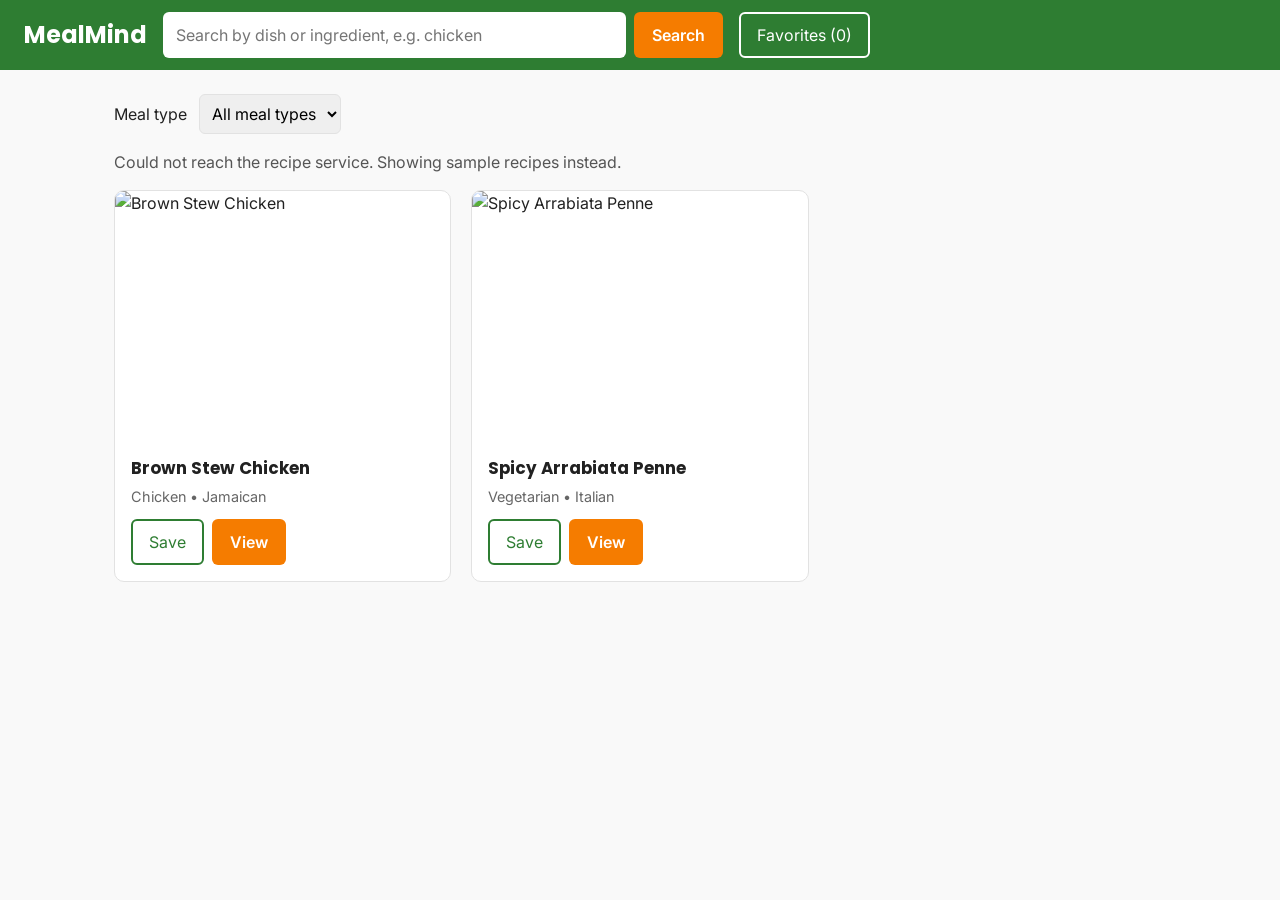
==== index.html @ 3b934311 "week5" ====
<!DOCTYPE html>
<html lang="en">
<head>
  <meta charset="UTF-8">
  <meta name="viewport" content="width=device-width, initial-scale=1">
  <title>MealMind – Recipe &amp; Meal Prep Tracker</title>
  <link rel="preconnect" href="https://fonts.googleapis.com">
  <link rel="preconnect" href="https://fonts.gstatic.com" crossorigin>
  <link href="https://fonts.googleapis.com/css2?family=Inter:wght@400;500;600&family=Poppins:wght@600;700&display=swap" rel="stylesheet">
  <link rel="stylesheet" href="styles/main.css">
  <link rel="stylesheet" href="styles/responsive.css">
</head>
<body>
  <header class="site-header">
    <a class="logo" href="index.html">MealMind</a>
    <form id="search-form" class="search" role="search">
      <label for="search-input" class="sr-only">Search recipes</label>
      <input id="search-input" type="search" placeholder="Search by dish or ingredient, e.g. chicken">
      <button type="submit">Search</button>
    </form>
    <nav>
      <button id="favorites-toggle" type="button" aria-pressed="false">Favorites (<span id="fav-count">0</span>)</button>
    </nav>
  </header>

  <main>
    <section class="filters" aria-label="Filters">
      <label for="category-filter">Meal type</label>
      <select id="category-filter"><option value="">All meal types</option></select>
    </section>
    <p id="status" role="status" aria-live="polite"></p>
    <section id="recipe-grid" class="grid" aria-label="Recipes"></section>
  </main>

  <script type="module" src="js/app.js"></script>
</body>
</html>
---- styles/main.css ----
:root { --green: #2E7D32; --orange: #F57C00; --dark: #212121; --light: #F9F9F9; --border: #e2e2e2; }
* { box-sizing: border-box; }
body { margin: 0; font-family: "Inter", "Roboto", sans-serif; color: var(--dark); background: var(--light); line-height: 1.5; }
h1, h2, .logo { font-family: "Poppins", sans-serif; }
.sr-only { position: absolute; width: 1px; height: 1px; overflow: hidden; clip: rect(0 0 0 0); }
:focus-visible { outline: 3px solid var(--orange); outline-offset: 2px; }

.site-header { display: flex; align-items: center; gap: 1rem; padding: .75rem 1.5rem; background: var(--green); color: #fff; }
.logo { font-size: 1.5rem; font-weight: 700; color: #fff; text-decoration: none; }
.search { flex: 1; display: flex; gap: .5rem; max-width: 560px; }
.search input { flex: 1; padding: .6rem .8rem; border: 0; border-radius: 6px; font: inherit; }
button, .view, .back { font: inherit; cursor: pointer; border-radius: 6px; padding: .55rem 1rem; border: 2px solid transparent; }
.search button { background: var(--orange); color: #fff; font-weight: 600; }
nav button, .back { background: transparent; color: #fff; border-color: #fff; text-decoration: none; }
nav button[aria-pressed="true"] { background: #fff; color: var(--green); }

main { max-width: 1100px; margin: 0 auto; padding: 1.5rem; }
.filters { display: flex; align-items: center; gap: .75rem; margin-bottom: .5rem; }
.filters select { padding: .5rem; font: inherit; border-radius: 6px; border: 1px solid var(--border); }
#status { min-height: 1.5rem; color: #555; }

.grid { display: grid; grid-template-columns: repeat(3, 1fr); gap: 1.25rem; }
.card { background: #fff; border: 1px solid var(--border); border-radius: 10px; overflow: hidden; display: flex; flex-direction: column; }
.card img { width: 100%; aspect-ratio: 4/3; object-fit: cover; }
.card-body { padding: .9rem 1rem 1rem; display: flex; flex-direction: column; flex: 1; }
.card h2 { font-size: 1.05rem; margin: 0 0 .25rem; }
.meta { margin: 0 0 .75rem; color: #666; font-size: .9rem; }
.actions { display: flex; gap: .5rem; margin-top: auto; }
.save { background: #fff; color: var(--green); border-color: var(--green); }
.save.on { background: var(--green); color: #fff; }
.view { background: var(--orange); color: #fff; text-decoration: none; font-weight: 600; }

.detail { display: grid; grid-template-columns: 1fr 1fr; gap: 1.5rem; }
.detail img { width: 100%; border-radius: 10px; }
.detail h1 { margin: 0 0 .25rem; }
.instructions { grid-column: 1 / -1; max-width: 70ch; }
---- styles/responsive.css ----
@media (max-width: 900px) { .grid { grid-template-columns: repeat(2, 1fr); } }
@media (max-width: 600px) {
  .site-header { flex-wrap: wrap; padding: .75rem 1rem; }
  .search { order: 3; flex-basis: 100%; max-width: none; }
  main { padding: 1rem; }
  .grid, .detail { grid-template-columns: 1fr; }
}
@media (prefers-reduced-motion: reduce) { * { transition: none !important; animation: none !important; } }
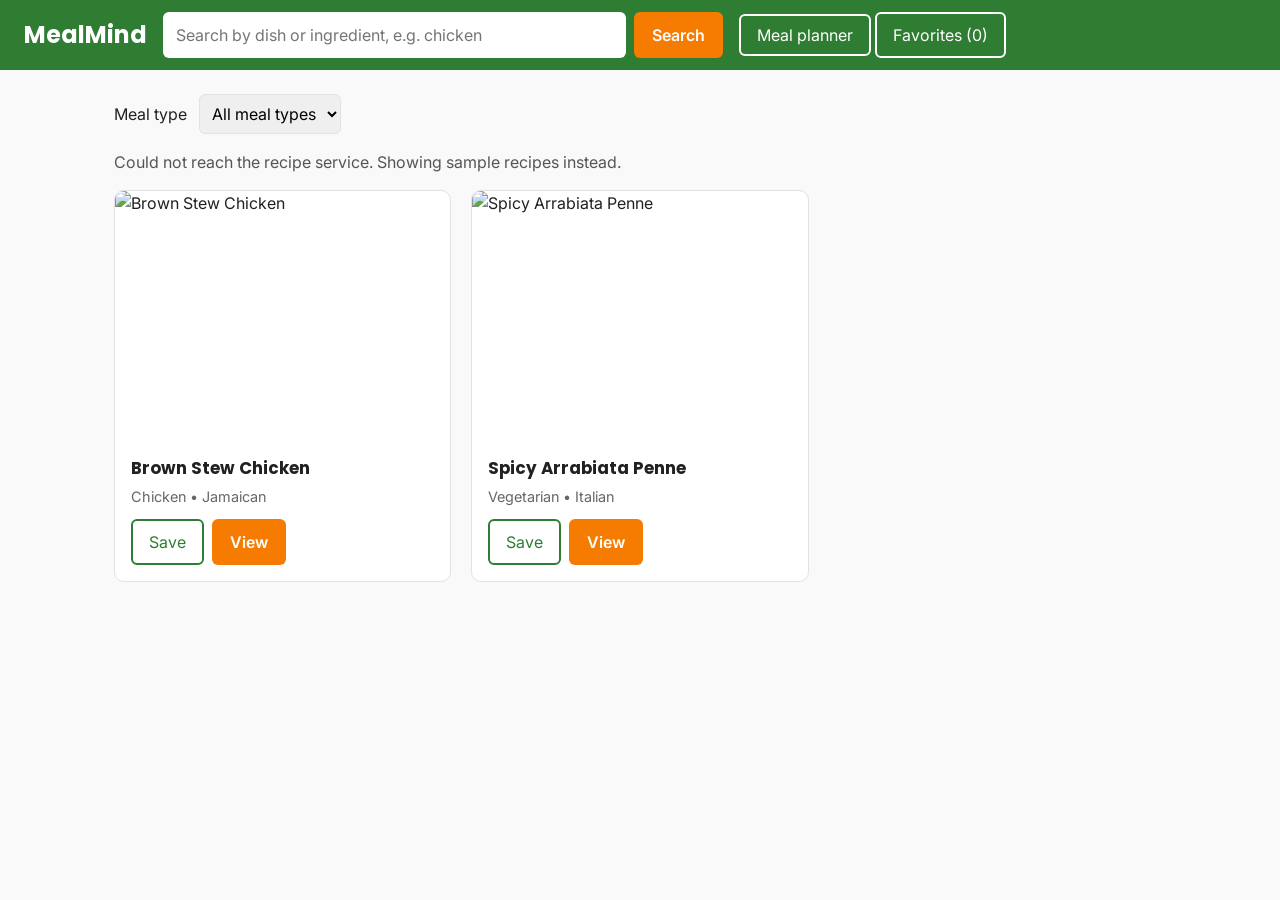
==== commit e8c6b7f0: "week6" ====
--- a/index.html
+++ b/index.html
@@ -19,6 +19,7 @@
       <button type="submit">Search</button>
     </form>
     <nav>
+      <a class="back" href="meal-planner.html">Meal planner</a>
       <button id="favorites-toggle" type="button" aria-pressed="false">Favorites (<span id="fav-count">0</span>)</button>
     </nav>
   </header>
--- a/styles/main.css
+++ b/styles/main.css
@@ -34,3 +34,20 @@
 .detail img { width: 100%; border-radius: 10px; }
 .detail h1 { margin: 0 0 .25rem; }
 .instructions { grid-column: 1 / -1; max-width: 70ch; }
+
+/* Week 6: planner, grocery list, detail controls */
+.page-head { display: flex; justify-content: space-between; align-items: center; gap: 1rem; }
+.plan-grid { display: grid; grid-template-columns: repeat(4, 1fr); gap: 1rem; margin-top: 1rem; }
+.day { background: #fff; border: 1px solid var(--border); border-radius: 10px; padding: .75rem 1rem; min-height: 120px; }
+.day h2 { font-size: 1rem; margin: 0 0 .5rem; color: var(--green); }
+.planned { padding: .4rem 0; border-top: 1px solid var(--border); display: flex; flex-direction: column; gap: .2rem; }
+.planned a { color: var(--dark); font-weight: 500; }
+.remove { align-self: flex-start; background: none; color: #b3261e; border: 0; padding: 0; text-decoration: underline; }
+.empty { color: #777; font-size: .9rem; margin: 0; }
+.grocery-title { margin-top: 2rem; }
+.grocery { list-style: none; padding: 0; max-width: 70ch; }
+.grocery li { padding: .4rem 0; border-bottom: 1px solid var(--border); }
+.grocery input:checked + span { text-decoration: line-through; color: #777; }
+.controls { display: flex; flex-wrap: wrap; gap: .75rem; align-items: end; margin: .75rem 0 1rem; }
+.controls label { display: flex; flex-direction: column; font-size: .9rem; gap: .2rem; }
+.controls input, .controls select { padding: .45rem; font: inherit; border: 1px solid var(--border); border-radius: 6px; width: 7rem; }
--- a/styles/responsive.css
+++ b/styles/responsive.css
@@ -6,3 +6,5 @@
   .grid, .detail { grid-template-columns: 1fr; }
 }
 @media (prefers-reduced-motion: reduce) { * { transition: none !important; animation: none !important; } }
+@media (max-width: 900px) { .plan-grid { grid-template-columns: repeat(2, 1fr); } }
+@media (max-width: 600px) { .plan-grid { grid-template-columns: 1fr; } .controls input, .controls select { width: 100%; } }
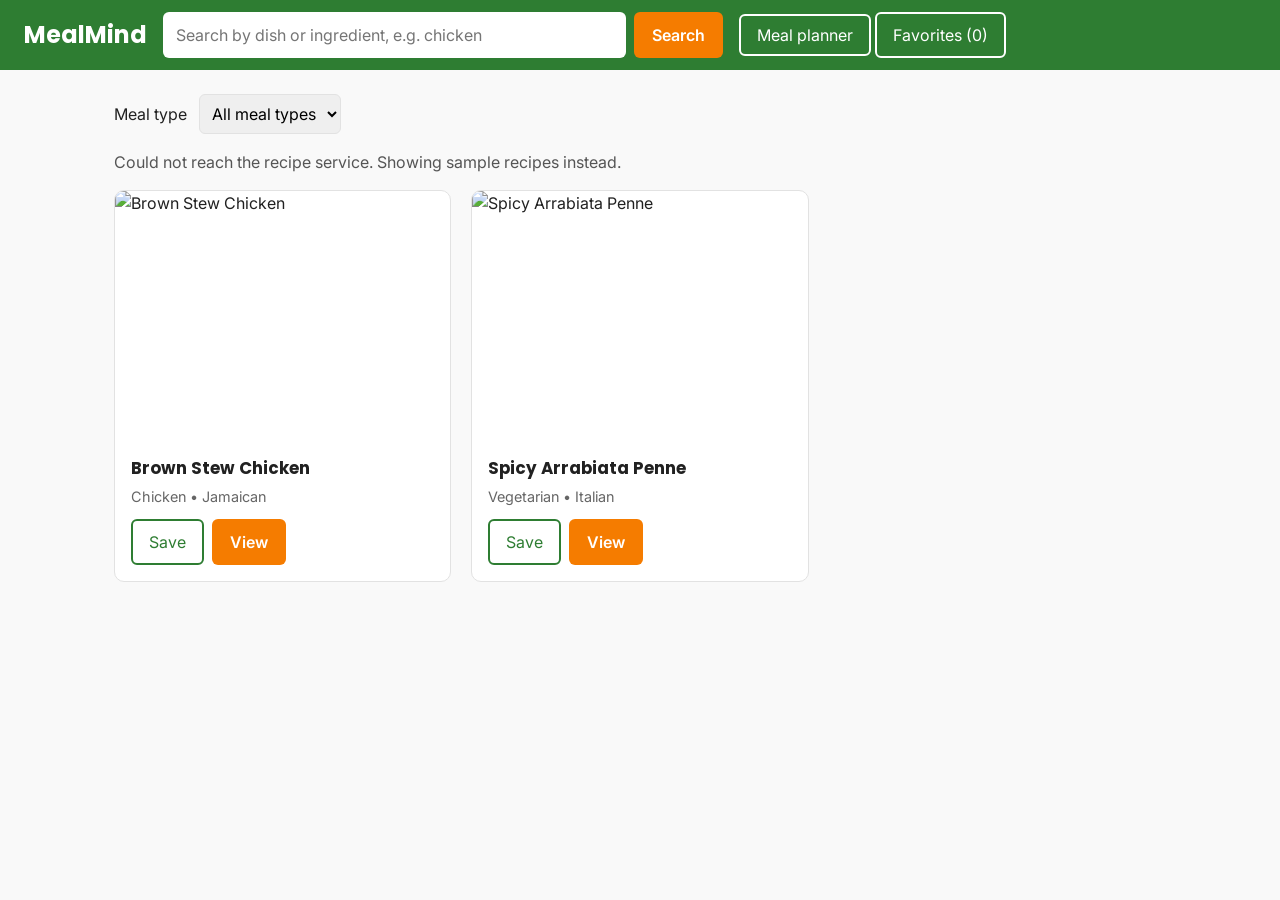
==== commit e2877029: "week7" ====
--- a/index.html
+++ b/index.html
@@ -3,6 +3,7 @@
 <head>
   <meta charset="UTF-8">
   <meta name="viewport" content="width=device-width, initial-scale=1">
+  <meta name="description" content="Search recipes by dish or ingredient, save favorites, and plan your meals with MealMind.">
   <title>MealMind – Recipe &amp; Meal Prep Tracker</title>
   <link rel="preconnect" href="https://fonts.googleapis.com">
   <link rel="preconnect" href="https://fonts.gstatic.com" crossorigin>
--- a/styles/main.css
+++ b/styles/main.css
@@ -51,3 +51,14 @@
 .controls { display: flex; flex-wrap: wrap; gap: .75rem; align-items: end; margin: .75rem 0 1rem; }
 .controls label { display: flex; flex-direction: column; font-size: .9rem; gap: .2rem; }
 .controls input, .controls select { padding: .45rem; font: inherit; border: 1px solid var(--border); border-radius: 6px; width: 7rem; }
+
+/* Animation: recipe cards fade up when they appear; cards and buttons react to hover */
+@keyframes fade-up {
+  from { opacity: 0; transform: translateY(12px); }
+  to   { opacity: 1; transform: none; }
+}
+.card { animation: fade-up 0.4s ease both; transition: transform 0.25s ease, box-shadow 0.25s ease; }
+.card:hover { transform: translateY(-5px); box-shadow: 0 8px 20px rgba(0, 0, 0, 0.12); }
+button, .view, .back { transition: opacity 0.2s ease, transform 0.2s ease; }
+button:hover, .view:hover, .back:hover { opacity: 0.88; }
+button:active, .view:active { transform: scale(0.97); }
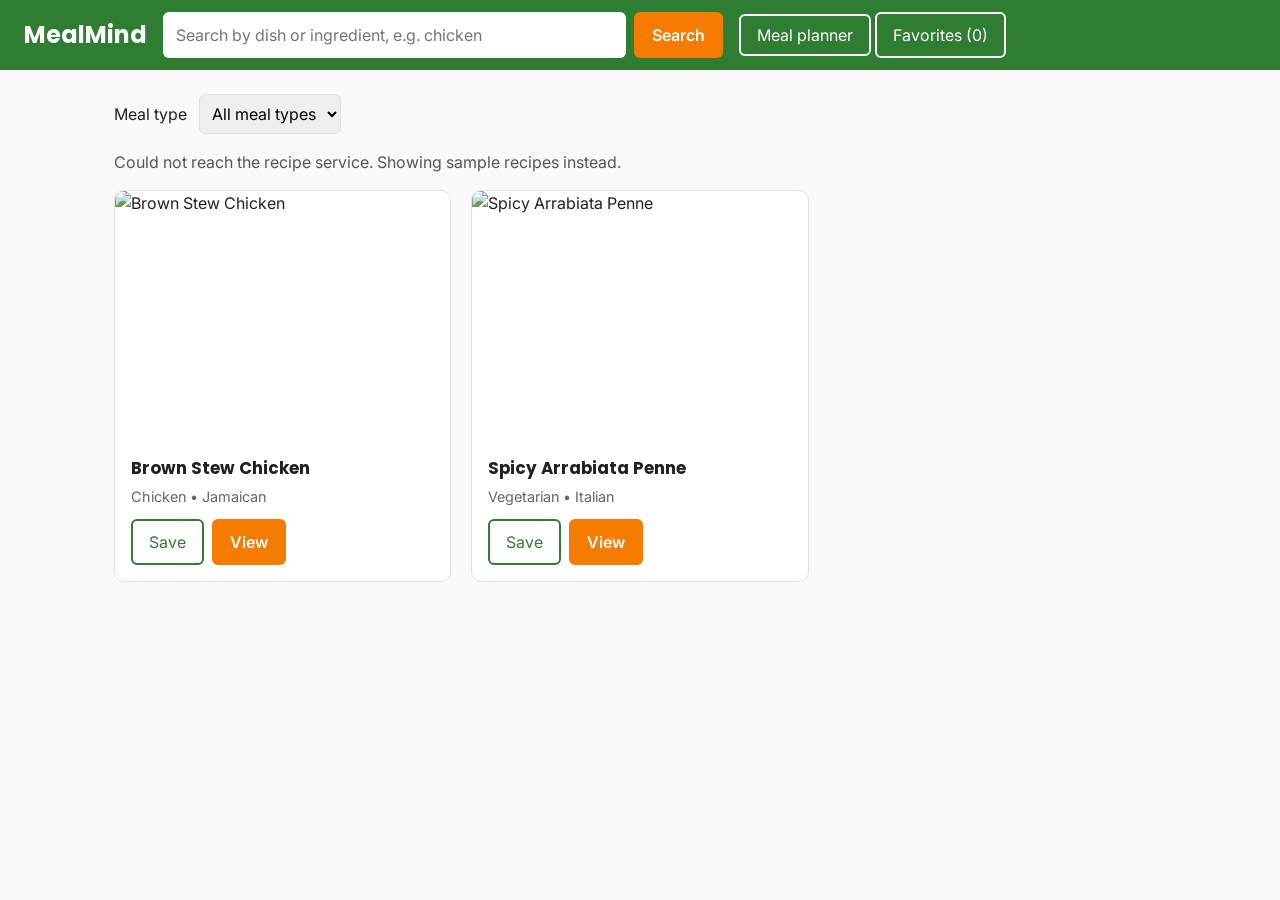
==== commit f6a5b9dc: "week 7" ====
--- a/index.html
+++ b/index.html
@@ -1,16 +1,20 @@
 <!DOCTYPE html>
 <html lang="en">
+
 <head>
   <meta charset="UTF-8">
   <meta name="viewport" content="width=device-width, initial-scale=1">
-  <meta name="description" content="Search recipes by dish or ingredient, save favorites, and plan your meals with MealMind.">
+  <meta name="description"
+    content="Search recipes by dish or ingredient, save favorites, and plan your meals with MealMind.">
   <title>MealMind – Recipe &amp; Meal Prep Tracker</title>
   <link rel="preconnect" href="https://fonts.googleapis.com">
   <link rel="preconnect" href="https://fonts.gstatic.com" crossorigin>
-  <link href="https://fonts.googleapis.com/css2?family=Inter:wght@400;500;600&family=Poppins:wght@600;700&display=swap" rel="stylesheet">
+  <link href="https://fonts.googleapis.com/css2?family=Inter:wght@400;500;600&family=Poppins:wght@600;700&display=swap"
+    rel="stylesheet">
   <link rel="stylesheet" href="styles/main.css">
   <link rel="stylesheet" href="styles/responsive.css">
 </head>
+
 <body>
   <header class="site-header">
     <a class="logo" href="index.html">MealMind</a>
@@ -21,14 +25,17 @@
     </form>
     <nav>
       <a class="back" href="meal-planner.html">Meal planner</a>
-      <button id="favorites-toggle" type="button" aria-pressed="false">Favorites (<span id="fav-count">0</span>)</button>
+      <button id="favorites-toggle" type="button" aria-pressed="false">Favorites (<span
+          id="fav-count">0</span>)</button>
     </nav>
   </header>
 
   <main>
     <section class="filters" aria-label="Filters">
       <label for="category-filter">Meal type</label>
-      <select id="category-filter"><option value="">All meal types</option></select>
+      <select id="category-filter">
+        <option value="">All meal types</option>
+      </select>
     </section>
     <p id="status" role="status" aria-live="polite"></p>
     <section id="recipe-grid" class="grid" aria-label="Recipes"></section>
@@ -36,4 +43,5 @@
 
   <script type="module" src="js/app.js"></script>
 </body>
-</html>
+
+</html>
--- a/styles/main.css
+++ b/styles/main.css
@@ -1,64 +1,346 @@
-:root { --green: #2E7D32; --orange: #F57C00; --dark: #212121; --light: #F9F9F9; --border: #e2e2e2; }
-* { box-sizing: border-box; }
-body { margin: 0; font-family: "Inter", "Roboto", sans-serif; color: var(--dark); background: var(--light); line-height: 1.5; }
-h1, h2, .logo { font-family: "Poppins", sans-serif; }
-.sr-only { position: absolute; width: 1px; height: 1px; overflow: hidden; clip: rect(0 0 0 0); }
-:focus-visible { outline: 3px solid var(--orange); outline-offset: 2px; }
-
-.site-header { display: flex; align-items: center; gap: 1rem; padding: .75rem 1.5rem; background: var(--green); color: #fff; }
-.logo { font-size: 1.5rem; font-weight: 700; color: #fff; text-decoration: none; }
-.search { flex: 1; display: flex; gap: .5rem; max-width: 560px; }
-.search input { flex: 1; padding: .6rem .8rem; border: 0; border-radius: 6px; font: inherit; }
-button, .view, .back { font: inherit; cursor: pointer; border-radius: 6px; padding: .55rem 1rem; border: 2px solid transparent; }
-.search button { background: var(--orange); color: #fff; font-weight: 600; }
-nav button, .back { background: transparent; color: #fff; border-color: #fff; text-decoration: none; }
-nav button[aria-pressed="true"] { background: #fff; color: var(--green); }
-
-main { max-width: 1100px; margin: 0 auto; padding: 1.5rem; }
-.filters { display: flex; align-items: center; gap: .75rem; margin-bottom: .5rem; }
-.filters select { padding: .5rem; font: inherit; border-radius: 6px; border: 1px solid var(--border); }
-#status { min-height: 1.5rem; color: #555; }
-
-.grid { display: grid; grid-template-columns: repeat(3, 1fr); gap: 1.25rem; }
-.card { background: #fff; border: 1px solid var(--border); border-radius: 10px; overflow: hidden; display: flex; flex-direction: column; }
-.card img { width: 100%; aspect-ratio: 4/3; object-fit: cover; }
-.card-body { padding: .9rem 1rem 1rem; display: flex; flex-direction: column; flex: 1; }
-.card h2 { font-size: 1.05rem; margin: 0 0 .25rem; }
-.meta { margin: 0 0 .75rem; color: #666; font-size: .9rem; }
-.actions { display: flex; gap: .5rem; margin-top: auto; }
-.save { background: #fff; color: var(--green); border-color: var(--green); }
-.save.on { background: var(--green); color: #fff; }
-.view { background: var(--orange); color: #fff; text-decoration: none; font-weight: 600; }
-
-.detail { display: grid; grid-template-columns: 1fr 1fr; gap: 1.5rem; }
-.detail img { width: 100%; border-radius: 10px; }
-.detail h1 { margin: 0 0 .25rem; }
-.instructions { grid-column: 1 / -1; max-width: 70ch; }
+:root {
+    --green: #2E7D32;
+    --orange: #F57C00;
+    --dark: #212121;
+    --light: #F9F9F9;
+    --border: #e2e2e2;
+}
+
+* {
+    box-sizing: border-box;
+}
+
+body {
+    margin: 0;
+    font-family: "Inter", "Roboto", sans-serif;
+    color: var(--dark);
+    background: var(--light);
+    line-height: 1.5;
+}
+
+h1,
+h2,
+.logo {
+    font-family: "Poppins", sans-serif;
+}
+
+.sr-only {
+    position: absolute;
+    width: 1px;
+    height: 1px;
+    overflow: hidden;
+    clip: rect(0 0 0 0);
+}
+
+:focus-visible {
+    outline: 3px solid var(--orange);
+    outline-offset: 2px;
+}
+
+.site-header {
+    display: flex;
+    align-items: center;
+    gap: 1rem;
+    padding: .75rem 1.5rem;
+    background: var(--green);
+    color: #fff;
+}
+
+.logo {
+    font-size: 1.5rem;
+    font-weight: 700;
+    color: #fff;
+    text-decoration: none;
+}
+
+.search {
+    flex: 1;
+    display: flex;
+    gap: .5rem;
+    max-width: 560px;
+}
+
+.search input {
+    flex: 1;
+    padding: .6rem .8rem;
+    border: 0;
+    border-radius: 6px;
+    font: inherit;
+}
+
+button,
+.view,
+.back {
+    font: inherit;
+    cursor: pointer;
+    border-radius: 6px;
+    padding: .55rem 1rem;
+    border: 2px solid transparent;
+}
+
+.search button {
+    background: var(--orange);
+    color: #fff;
+    font-weight: 600;
+}
+
+nav button,
+.back {
+    background: transparent;
+    color: #fff;
+    border-color: #fff;
+    text-decoration: none;
+}
+
+nav button[aria-pressed="true"] {
+    background: #fff;
+    color: var(--green);
+}
+
+main {
+    max-width: 1100px;
+    margin: 0 auto;
+    padding: 1.5rem;
+}
+
+.filters {
+    display: flex;
+    align-items: center;
+    gap: .75rem;
+    margin-bottom: .5rem;
+}
+
+.filters select {
+    padding: .5rem;
+    font: inherit;
+    border-radius: 6px;
+    border: 1px solid var(--border);
+}
+
+#status {
+    min-height: 1.5rem;
+    color: #555;
+}
+
+.grid {
+    display: grid;
+    grid-template-columns: repeat(3, 1fr);
+    gap: 1.25rem;
+}
+
+.card {
+    background: #fff;
+    border: 1px solid var(--border);
+    border-radius: 10px;
+    overflow: hidden;
+    display: flex;
+    flex-direction: column;
+}
+
+.card img {
+    width: 100%;
+    aspect-ratio: 4/3;
+    object-fit: cover;
+}
+
+.card-body {
+    padding: .9rem 1rem 1rem;
+    display: flex;
+    flex-direction: column;
+    flex: 1;
+}
+
+.card h2 {
+    font-size: 1.05rem;
+    margin: 0 0 .25rem;
+}
+
+.meta {
+    margin: 0 0 .75rem;
+    color: #666;
+    font-size: .9rem;
+}
+
+.actions {
+    display: flex;
+    gap: .5rem;
+    margin-top: auto;
+}
+
+.save {
+    background: #fff;
+    color: var(--green);
+    border-color: var(--green);
+}
+
+.save.on {
+    background: var(--green);
+    color: #fff;
+}
+
+.view {
+    background: var(--orange);
+    color: #fff;
+    text-decoration: none;
+    font-weight: 600;
+}
+
+.detail {
+    display: grid;
+    grid-template-columns: 1fr 1fr;
+    gap: 1.5rem;
+}
+
+.detail img {
+    width: 100%;
+    border-radius: 10px;
+}
+
+.detail h1 {
+    margin: 0 0 .25rem;
+}
+
+.instructions {
+    grid-column: 1 / -1;
+    max-width: 70ch;
+}
 
 /* Week 6: planner, grocery list, detail controls */
-.page-head { display: flex; justify-content: space-between; align-items: center; gap: 1rem; }
-.plan-grid { display: grid; grid-template-columns: repeat(4, 1fr); gap: 1rem; margin-top: 1rem; }
-.day { background: #fff; border: 1px solid var(--border); border-radius: 10px; padding: .75rem 1rem; min-height: 120px; }
-.day h2 { font-size: 1rem; margin: 0 0 .5rem; color: var(--green); }
-.planned { padding: .4rem 0; border-top: 1px solid var(--border); display: flex; flex-direction: column; gap: .2rem; }
-.planned a { color: var(--dark); font-weight: 500; }
-.remove { align-self: flex-start; background: none; color: #b3261e; border: 0; padding: 0; text-decoration: underline; }
-.empty { color: #777; font-size: .9rem; margin: 0; }
-.grocery-title { margin-top: 2rem; }
-.grocery { list-style: none; padding: 0; max-width: 70ch; }
-.grocery li { padding: .4rem 0; border-bottom: 1px solid var(--border); }
-.grocery input:checked + span { text-decoration: line-through; color: #777; }
-.controls { display: flex; flex-wrap: wrap; gap: .75rem; align-items: end; margin: .75rem 0 1rem; }
-.controls label { display: flex; flex-direction: column; font-size: .9rem; gap: .2rem; }
-.controls input, .controls select { padding: .45rem; font: inherit; border: 1px solid var(--border); border-radius: 6px; width: 7rem; }
-
-/* Animation: recipe cards fade up when they appear; cards and buttons react to hover */
-@keyframes fade-up {
-  from { opacity: 0; transform: translateY(12px); }
-  to   { opacity: 1; transform: none; }
-}
-.card { animation: fade-up 0.4s ease both; transition: transform 0.25s ease, box-shadow 0.25s ease; }
-.card:hover { transform: translateY(-5px); box-shadow: 0 8px 20px rgba(0, 0, 0, 0.12); }
-button, .view, .back { transition: opacity 0.2s ease, transform 0.2s ease; }
-button:hover, .view:hover, .back:hover { opacity: 0.88; }
-button:active, .view:active { transform: scale(0.97); }
+.page-head {
+    display: flex;
+    justify-content: space-between;
+    align-items: center;
+    gap: 1rem;
+}
+
+.plan-grid {
+    display: grid;
+    grid-template-columns: repeat(4, 1fr);
+    gap: 1rem;
+    margin-top: 1rem;
+}
+
+.day {
+    background: #fff;
+    border: 1px solid var(--border);
+    border-radius: 10px;
+    padding: .75rem 1rem;
+    min-height: 120px;
+}
+
+.day h2 {
+    font-size: 1rem;
+    margin: 0 0 .5rem;
+    color: var(--green);
+}
+
+.planned {
+    padding: .4rem 0;
+    border-top: 1px solid var(--border);
+    display: flex;
+    flex-direction: column;
+    gap: .2rem;
+}
+
+.planned a {
+    color: var(--dark);
+    font-weight: 500;
+}
+
+.remove {
+    align-self: flex-start;
+    background: none;
+    color: #b3261e;
+    border: 0;
+    padding: 0;
+    text-decoration: underline;
+}
+
+.empty {
+    color: #777;
+    font-size: .9rem;
+    margin: 0;
+}
+
+.grocery-title {
+    margin-top: 2rem;
+}
+
+.grocery {
+    list-style: none;
+    padding: 0;
+    max-width: 70ch;
+}
+
+.grocery li {
+    padding: .4rem 0;
+    border-bottom: 1px solid var(--border);
+}
+
+.grocery input:checked+span {
+    text-decoration: line-through;
+    color: #777;
+}
+
+.controls {
+    display: flex;
+    flex-wrap: wrap;
+    gap: .75rem;
+    align-items: end;
+    margin: .75rem 0 1rem;
+}
+
+.controls label {
+    display: flex;
+    flex-direction: column;
+    font-size: .9rem;
+    gap: .2rem;
+}
+
+.controls input,
+.controls select {
+    padding: .45rem;
+    font: inherit;
+    border: 1px solid var(--border);
+    border-radius: 6px;
+    width: 7rem;
+}
+
+/* Interactive card transitions */
+.card {
+    transition: transform 0.25s ease, box-shadow 0.25s ease;
+}
+
+.card:hover {
+    transform: translateY(-5px);
+    box-shadow: 0 8px 20px rgba(0, 0, 0, 0.12);
+}
+
+button,
+.view,
+.back {
+    transition: opacity 0.2s ease, transform 0.2s ease;
+}
+
+button:hover,
+.view:hover,
+.back:hover {
+    opacity: 0.88;
+}
+
+button:active,
+.view:active {
+    transform: scale(0.97);
+}
+
+/* Respect reduced-motion preferences */
+@media (prefers-reduced-motion: reduce) {
+
+    *,
+    *::before,
+    *::after {
+        animation: none !important;
+        transition: none !important;
+        scroll-behavior: auto !important;
+    }
+}
